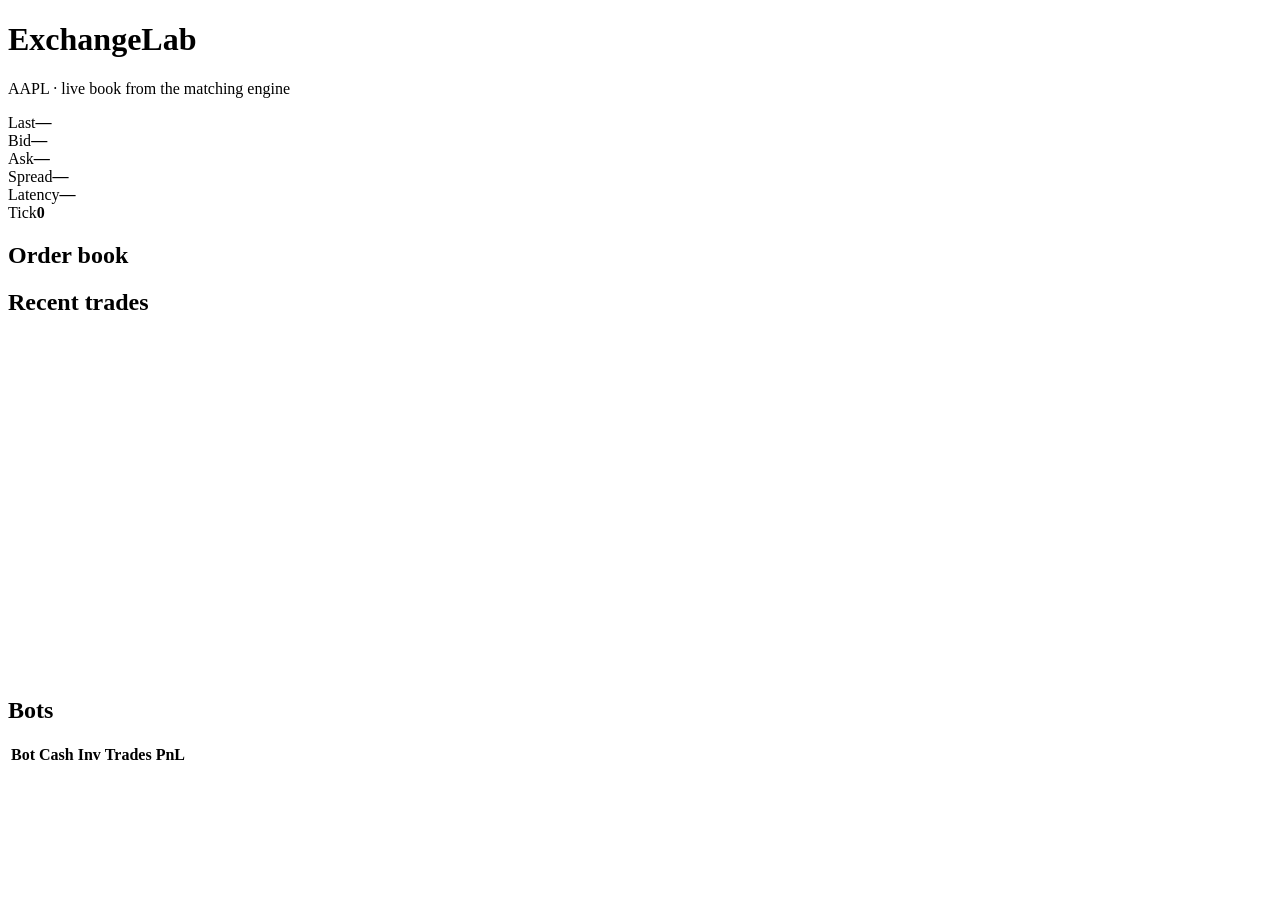
==== frontend/index.html @ 79fa1300 "Add ExchangeLab matching engine, tests, bots, and dashboard. Build a price-time-priority exchange si" ====
<!DOCTYPE html>
<html lang="en">
<head>
  <meta charset="UTF-8" />
  <meta name="viewport" content="width=device-width, initial-scale=1" />
  <title>ExchangeLab</title>
  <link rel="stylesheet" href="/static/styles.css" />
</head>
<body>
  <header>
    <h1>ExchangeLab</h1>
    <p class="sub">AAPL · live book from the matching engine</p>
  </header>
  <section class="metrics">
    <div><span>Last</span><strong id="last">—</strong></div>
    <div><span>Bid</span><strong id="bid">—</strong></div>
    <div><span>Ask</span><strong id="ask">—</strong></div>
    <div><span>Spread</span><strong id="spread">—</strong></div>
    <div><span>Latency</span><strong id="latency">—</strong></div>
    <div><span>Tick</span><strong id="tick">0</strong></div>
  </section>
  <main>
    <section>
      <h2>Order book</h2>
      <pre id="book"></pre>
    </section>
    <section>
      <h2>Recent trades</h2>
      <svg id="chart" viewBox="0 0 300 80" preserveAspectRatio="none"></svg>
      <ul id="trades"></ul>
    </section>
    <section>
      <h2>Bots</h2>
      <table>
        <thead>
          <tr><th>Bot</th><th>Cash</th><th>Inv</th><th>Trades</th><th>PnL</th></tr>
        </thead>
        <tbody id="bots"></tbody>
      </table>
    </section>
  </main>
  <script src="/static/app.js"></script>
</body>
</html>
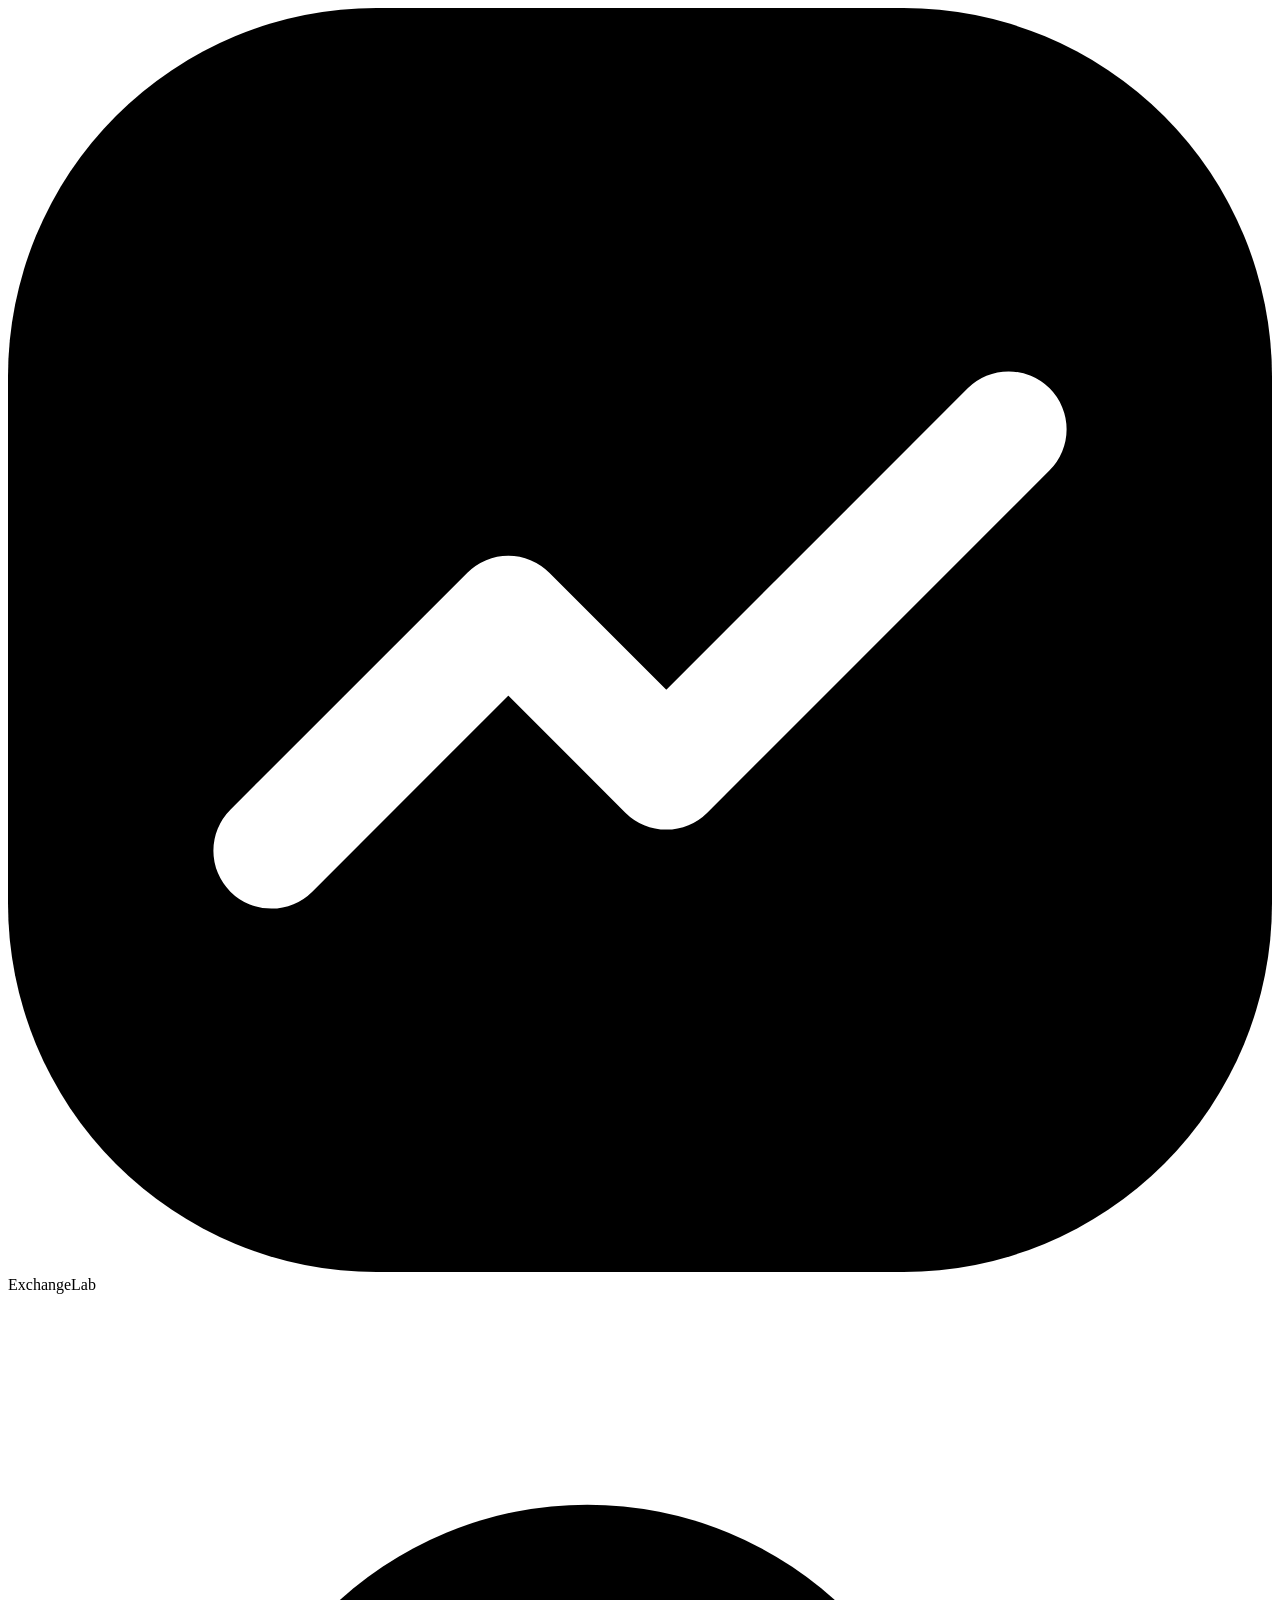
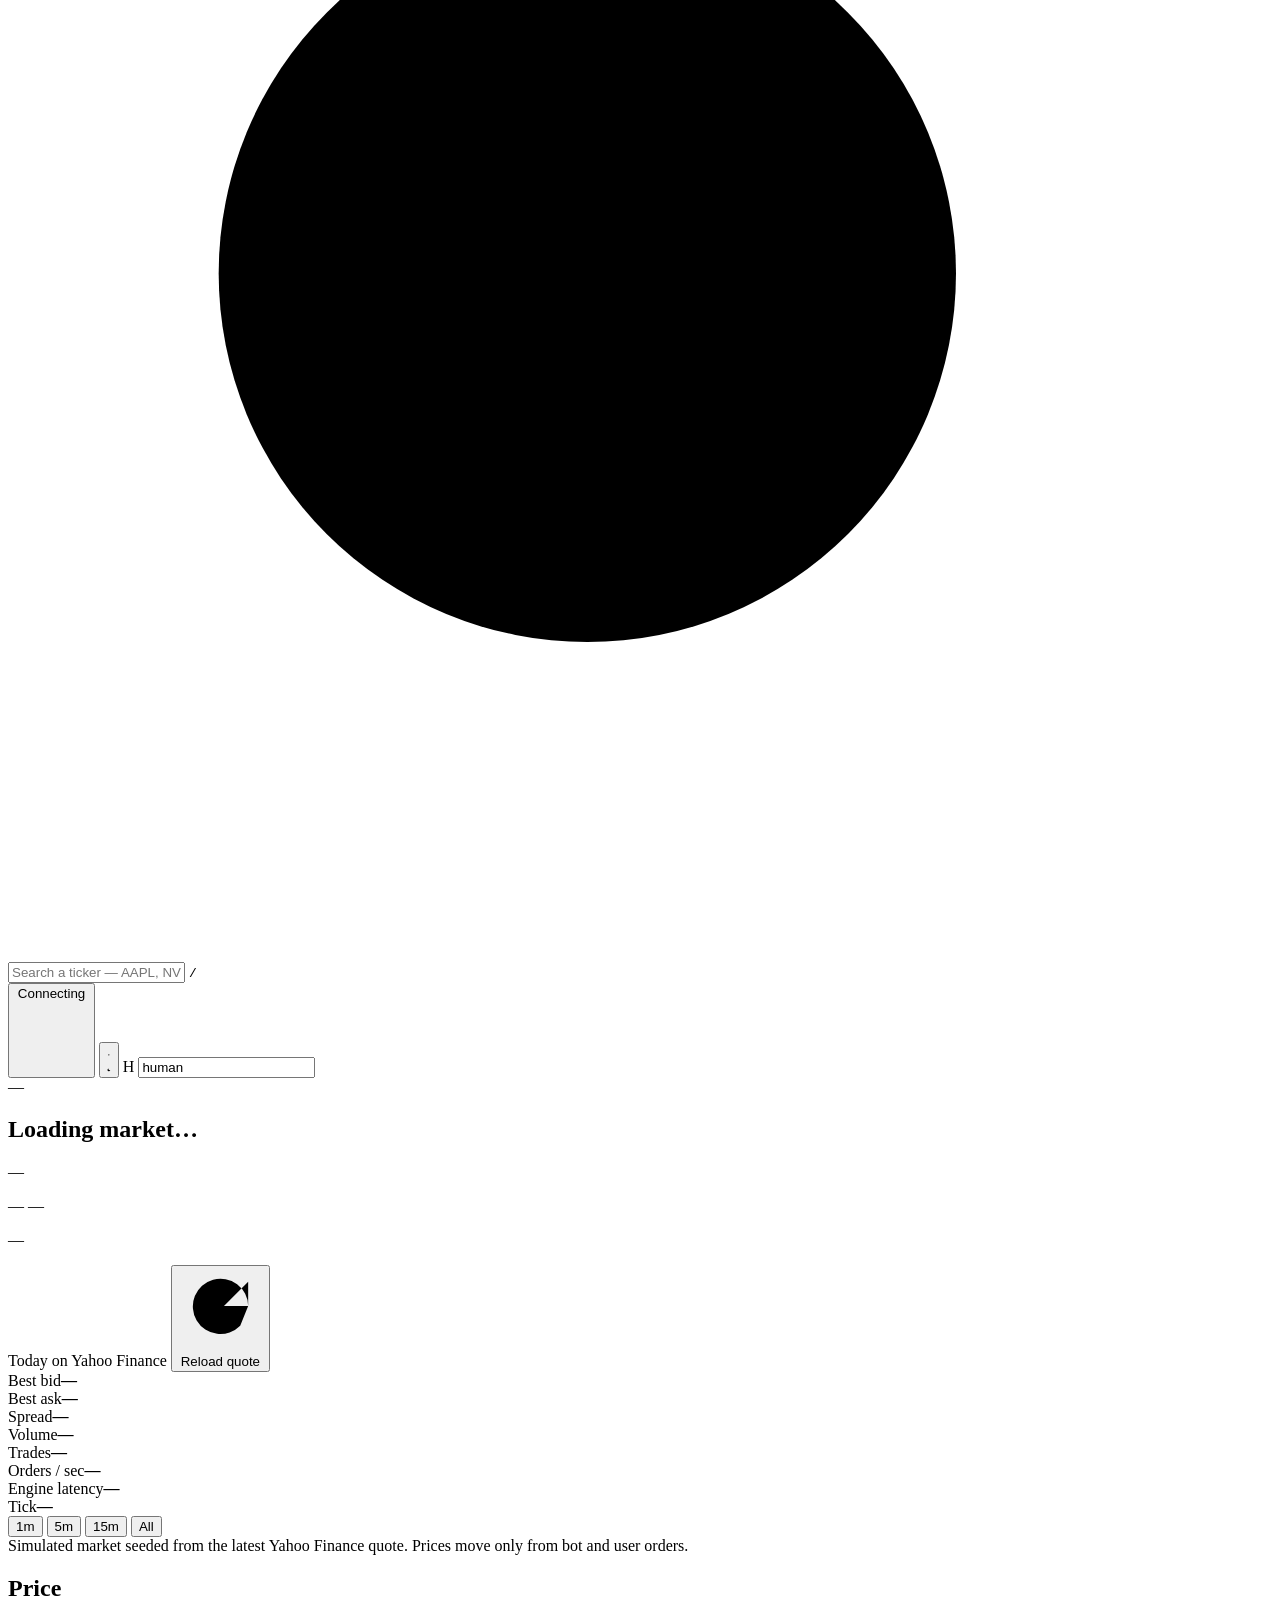
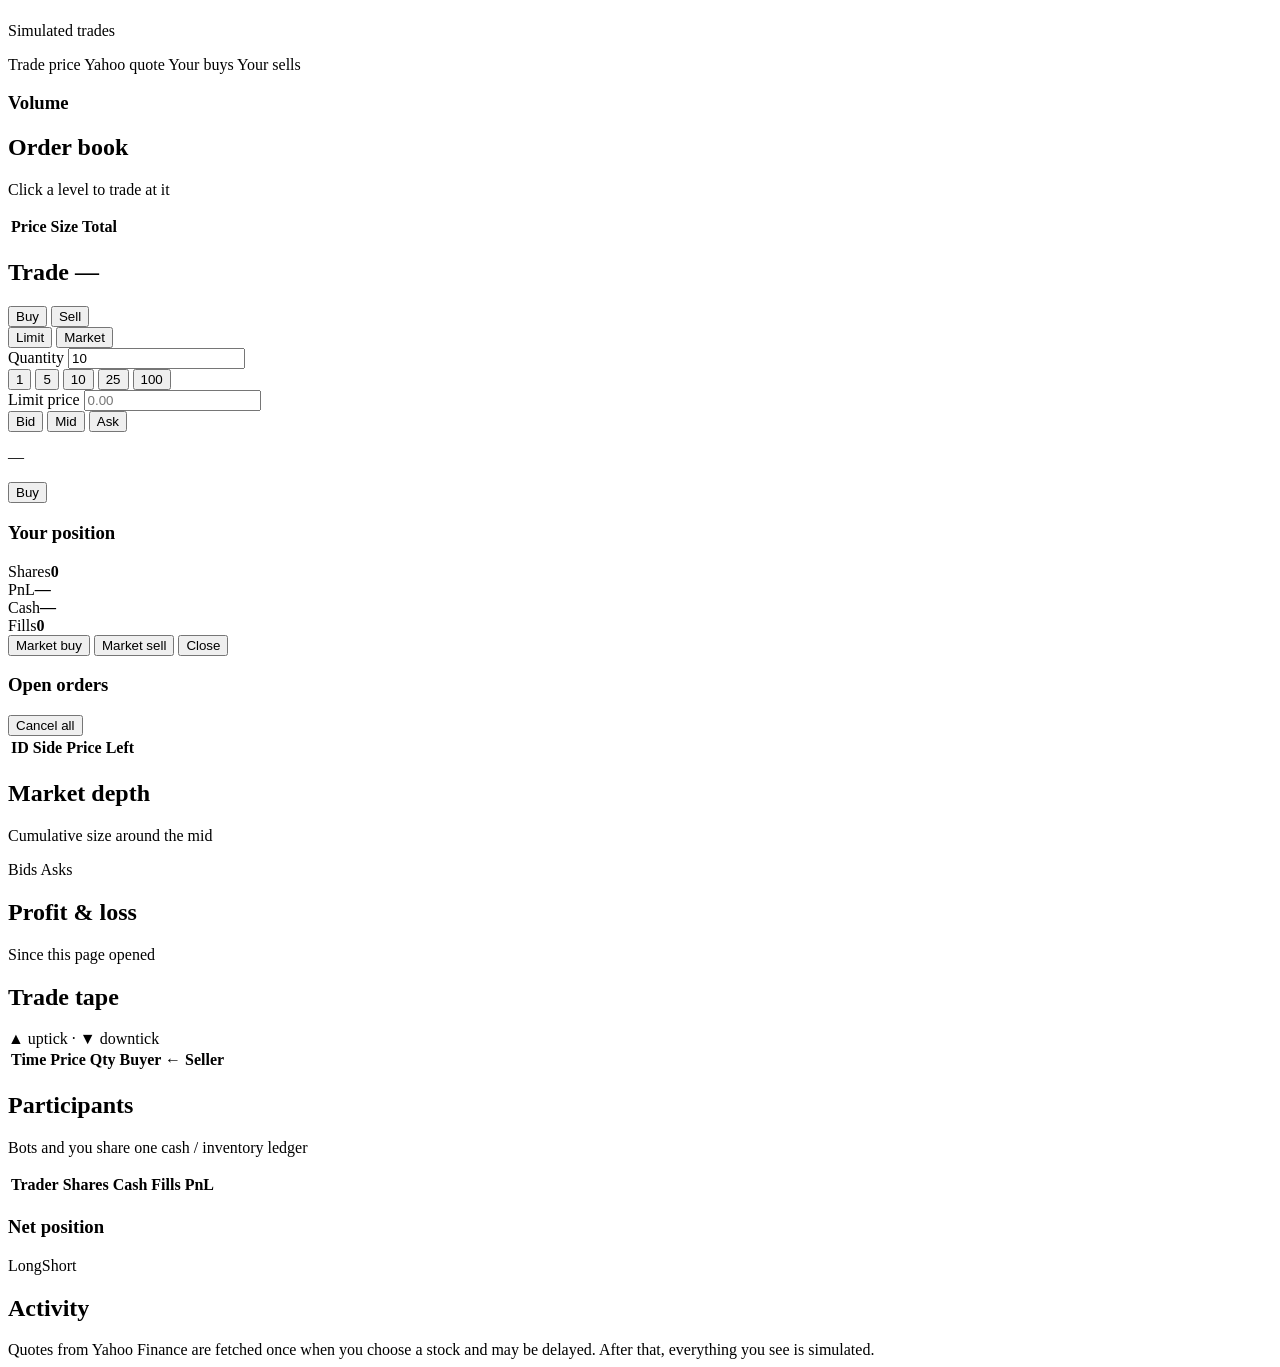
==== commit b696a2f6: "Add trading dashboard, Yahoo Finance stock sessions, and modern UI. Stock selection - New marketdata" ====
--- a/frontend/index.html
+++ b/frontend/index.html
@@ -1,44 +1,263 @@
 <!DOCTYPE html>
-<html lang="en">
+<html lang="en" data-theme="dark">
 <head>
   <meta charset="UTF-8" />
   <meta name="viewport" content="width=device-width, initial-scale=1" />
   <title>ExchangeLab</title>
+  <link rel="icon" href="data:image/svg+xml,%3Csvg xmlns='http://www.w3.org/2000/svg' viewBox='0 0 16 16'%3E%3Crect width='16' height='16' rx='4' fill='%233987e5'/%3E%3Cpath d='M3 11l3-3 2 2 5-5' fill='none' stroke='white' stroke-width='1.8' stroke-linecap='round' stroke-linejoin='round'/%3E%3C/svg%3E" />
+  <link rel="preconnect" href="https://fonts.googleapis.com" />
+  <link rel="preconnect" href="https://fonts.gstatic.com" crossorigin />
+  <link rel="stylesheet" href="https://fonts.googleapis.com/css2?family=Inter:wght@400;500;600;700&display=swap" />
   <link rel="stylesheet" href="/static/styles.css" />
+  <script>
+    try {
+      const t = localStorage.getItem("exchangelab.theme");
+      if (t === "light" || t === "dark") document.documentElement.dataset.theme = t;
+    } catch {}
+  </script>
 </head>
 <body>
-  <header>
-    <h1>ExchangeLab</h1>
-    <p class="sub">AAPL · live book from the matching engine</p>
-  </header>
-  <section class="metrics">
-    <div><span>Last</span><strong id="last">—</strong></div>
-    <div><span>Bid</span><strong id="bid">—</strong></div>
-    <div><span>Ask</span><strong id="ask">—</strong></div>
-    <div><span>Spread</span><strong id="spread">—</strong></div>
-    <div><span>Latency</span><strong id="latency">—</strong></div>
-    <div><span>Tick</span><strong id="tick">0</strong></div>
-  </section>
-  <main>
-    <section>
-      <h2>Order book</h2>
-      <pre id="book"></pre>
+  <nav class="nav">
+    <div class="nav-brand">
+      <svg class="logo" viewBox="0 0 24 24" aria-hidden="true"><rect width="24" height="24" rx="7"/><path d="M5 16l4.5-4.5 3 3L19 8" fill="none" stroke="#fff" stroke-width="2.2" stroke-linecap="round" stroke-linejoin="round"/></svg>
+      <span>ExchangeLab</span>
+    </div>
+
+    <div class="search" id="search">
+      <svg class="search-icon" viewBox="0 0 24 24" aria-hidden="true"><circle cx="11" cy="11" r="7"/><path d="M20 20l-3.5-3.5"/></svg>
+      <input id="symbol-input" type="text" placeholder="Search a ticker — AAPL, NVDA, SPY…" autocomplete="off" spellcheck="false"
+             role="combobox" aria-expanded="false" aria-controls="symbol-list" aria-label="Choose a stock" maxlength="15" />
+      <kbd>/</kbd>
+      <ul class="suggestions" id="symbol-list" role="listbox" hidden></ul>
+    </div>
+
+    <div class="nav-actions">
+      <button type="button" class="bot-toggle" id="sim-toggle" aria-label="Pause bots">
+        <span class="status-dot" id="sim-dot"></span>
+        <span id="sim-text">Connecting</span>
+        <svg class="icon" id="sim-icon" viewBox="0 0 24 24" aria-hidden="true"><path d="M9 6v12M15 6v12"/></svg>
+      </button>
+      <button type="button" class="icon-btn" id="theme-toggle" aria-label="Toggle light and dark theme">
+        <svg class="icon icon-sun" viewBox="0 0 24 24" aria-hidden="true"><circle cx="12" cy="12" r="4"/><path d="M12 2v2M12 20v2M4.9 4.9l1.4 1.4M17.7 17.7l1.4 1.4M2 12h2M20 12h2M4.9 19.1l1.4-1.4M17.7 6.3l1.4-1.4"/></svg>
+        <svg class="icon icon-moon" viewBox="0 0 24 24" aria-hidden="true"><path d="M21 12.8A9 9 0 1 1 11.2 3a7 7 0 0 0 9.8 9.8z"/></svg>
+      </button>
+      <label class="trader-chip" title="Your trader name">
+        <span class="avatar" id="avatar">H</span>
+        <input id="trader" value="human" maxlength="32" aria-label="Trader name" />
+      </label>
+    </div>
+  </nav>
+
+  <div class="page">
+    <section class="instrument card" aria-live="polite">
+      <div class="instrument-main">
+        <div class="instrument-title">
+          <span class="ticker" id="inst-ticker">—</span>
+          <div>
+            <h1 id="inst-name">Loading market…</h1>
+            <p class="muted" id="inst-meta">—</p>
+          </div>
+        </div>
+        <div class="price-row">
+          <span class="price" id="last">—</span>
+          <span class="currency" id="currency"></span>
+          <span class="chip" id="delta-seed">—</span>
+          <span class="chip subtle" id="delta-prev" hidden></span>
+        </div>
+        <p class="seed-line" id="seed-line">—</p>
+      </div>
+      <div class="instrument-side">
+        <div class="today">
+          <div class="today-head">
+            <span>Today on Yahoo Finance</span>
+            <button type="button" class="ghost-btn" id="reload-quote" title="Fetch the latest quote and restart this market">
+              <svg class="icon" viewBox="0 0 24 24" aria-hidden="true"><path d="M20 11a8 8 0 1 0-2.3 5.7M20 4v7h-7"/></svg>
+              Reload quote
+            </button>
+          </div>
+          <div id="today-chart" class="chart-host"></div>
+        </div>
+        <div class="range" id="day-range" hidden>
+          <div class="range-labels"><span id="range-low">—</span><span class="muted">Today's real range</span><span id="range-high">—</span></div>
+          <div class="range-track"><span class="range-mark" id="range-mark"></span></div>
+          <p class="range-note" id="range-note"></p>
+        </div>
+      </div>
     </section>
-    <section>
-      <h2>Recent trades</h2>
-      <svg id="chart" viewBox="0 0 300 80" preserveAspectRatio="none"></svg>
-      <ul id="trades"></ul>
+
+    <section class="kpis" aria-label="Market statistics">
+      <div class="kpi"><span>Best bid</span><strong id="bid">—</strong></div>
+      <div class="kpi"><span>Best ask</span><strong id="ask">—</strong></div>
+      <div class="kpi"><span>Spread</span><strong id="spread">—</strong></div>
+      <div class="kpi"><span>Volume</span><strong id="volume">—</strong></div>
+      <div class="kpi"><span>Trades</span><strong id="trade-count">—</strong></div>
+      <div class="kpi"><span>Orders / sec</span><strong id="ops">—</strong></div>
+      <div class="kpi"><span>Engine latency</span><strong id="latency">—</strong></div>
+      <div class="kpi"><span>Tick</span><strong id="tick">—</strong></div>
     </section>
-    <section>
-      <h2>Bots</h2>
-      <table>
-        <thead>
-          <tr><th>Bot</th><th>Cash</th><th>Inv</th><th>Trades</th><th>PnL</th></tr>
-        </thead>
-        <tbody id="bots"></tbody>
-      </table>
-    </section>
-  </main>
-  <script src="/static/app.js"></script>
+
+    <div class="toolbar">
+      <div class="segmented" role="group" aria-label="Chart time window">
+        <button type="button" data-window="1m">1m</button>
+        <button type="button" data-window="5m">5m</button>
+        <button type="button" data-window="15m">15m</button>
+        <button type="button" data-window="all">All</button>
+      </div>
+      <span class="muted small">Simulated market seeded from the latest Yahoo Finance quote. Prices move only from bot and user orders.</span>
+    </div>
+
+    <main class="grid">
+      <section class="card area-price">
+        <header class="card-head">
+          <div><h2>Price</h2><p class="muted small" id="price-sub">Simulated trades</p></div>
+          <div class="legend">
+            <span><i class="key line neutral"></i>Trade price</span>
+            <span><i class="key line ref"></i>Yahoo quote</span>
+            <span><i class="key dot buy"></i>Your buys</span>
+            <span><i class="key dot sell"></i>Your sells</span>
+          </div>
+        </header>
+        <div id="price-chart" class="chart-host"></div>
+        <h3 class="sub-head" id="volume-title">Volume</h3>
+        <div id="volume-chart" class="chart-host"></div>
+      </section>
+
+      <section class="card area-book">
+        <header class="card-head">
+          <div><h2>Order book</h2><p class="muted small">Click a level to trade at it</p></div>
+        </header>
+        <table class="ladder">
+          <thead><tr><th>Price</th><th class="num">Size</th><th class="num">Total</th></tr></thead>
+          <tbody id="book"></tbody>
+        </table>
+      </section>
+
+      <section class="card area-ticket">
+        <header class="card-head"><div><h2>Trade <span id="ticket-symbol">—</span></h2></div></header>
+        <form id="order-form" autocomplete="off">
+          <div class="side-toggle" role="group" aria-label="Side">
+            <button type="button" class="side buy" data-side="BUY">Buy</button>
+            <button type="button" class="side sell" data-side="SELL">Sell</button>
+          </div>
+          <div class="segmented full" role="group" aria-label="Order type">
+            <button type="button" data-type="LIMIT">Limit</button>
+            <button type="button" data-type="MARKET">Market</button>
+          </div>
+          <label class="field">
+            <span>Quantity</span>
+            <input id="qty" type="number" min="1" step="1" value="10" required />
+          </label>
+          <div class="chips" id="qty-chips">
+            <button type="button" data-qty="1">1</button>
+            <button type="button" data-qty="5">5</button>
+            <button type="button" data-qty="10">10</button>
+            <button type="button" data-qty="25">25</button>
+            <button type="button" data-qty="100">100</button>
+          </div>
+          <label class="field">
+            <span>Limit price</span>
+            <input id="price" inputmode="decimal" placeholder="0.00" />
+          </label>
+          <div class="chips" id="price-chips">
+            <button type="button" data-price="bid">Bid</button>
+            <button type="button" data-price="mid">Mid</button>
+            <button type="button" data-price="ask">Ask</button>
+          </div>
+          <p class="estimate" id="estimate">—</p>
+          <button id="submit" type="submit" class="primary">Buy</button>
+        </form>
+
+        <div class="position">
+          <h3>Your position</h3>
+          <div class="mini-kpis">
+            <div><span>Shares</span><strong id="pos-shares">0</strong></div>
+            <div><span>PnL</span><strong id="pos-pnl">—</strong></div>
+            <div><span>Cash</span><strong id="pos-cash">—</strong></div>
+            <div><span>Fills</span><strong id="pos-trades">0</strong></div>
+          </div>
+          <div class="quick-row">
+            <button type="button" class="quick buy" id="quick-buy">Market buy</button>
+            <button type="button" class="quick sell" id="quick-sell">Market sell</button>
+            <button type="button" class="quick" id="quick-close">Close</button>
+          </div>
+        </div>
+
+        <div class="orders-block">
+          <div class="block-head">
+            <h3>Open orders</h3>
+            <button type="button" class="ghost-btn" id="cancel-all">Cancel all</button>
+          </div>
+          <table class="compact">
+            <thead><tr><th>ID</th><th>Side</th><th class="num">Price</th><th class="num">Left</th><th></th></tr></thead>
+            <tbody id="open-orders"></tbody>
+          </table>
+        </div>
+      </section>
+
+      <section class="card area-depth">
+        <header class="card-head">
+          <div><h2>Market depth</h2><p class="muted small">Cumulative size around the mid</p></div>
+          <div class="legend">
+            <span><i class="key area buy"></i>Bids</span>
+            <span><i class="key area sell"></i>Asks</span>
+          </div>
+        </header>
+        <div id="depth-chart" class="chart-host"></div>
+      </section>
+
+      <section class="card area-pnl">
+        <header class="card-head">
+          <div><h2>Profit &amp; loss</h2><p class="muted small">Since this page opened</p></div>
+          <div class="legend" id="pnl-legend"></div>
+        </header>
+        <div id="pnl-chart" class="chart-host"></div>
+      </section>
+
+      <section class="card area-tape">
+        <header class="card-head">
+          <div><h2>Trade tape</h2></div>
+          <span class="muted small">▲ uptick · ▼ downtick</span>
+        </header>
+        <table class="compact tape">
+          <thead><tr><th>Time</th><th class="num">Price</th><th class="num">Qty</th><th>Buyer ← Seller</th></tr></thead>
+          <tbody id="tape"></tbody>
+        </table>
+      </section>
+
+      <section class="card area-parts">
+        <header class="card-head"><div><h2>Participants</h2><p class="muted small">Bots and you share one cash / inventory ledger</p></div></header>
+        <table class="compact">
+          <thead><tr><th>Trader</th><th class="num">Shares</th><th class="num">Cash</th><th class="num">Fills</th><th class="num">PnL</th><th></th></tr></thead>
+          <tbody id="participants"></tbody>
+        </table>
+        <div class="positions">
+          <div class="block-head">
+            <h3>Net position</h3>
+            <div class="legend"><span><i class="key area buy"></i>Long</span><span><i class="key area sell"></i>Short</span></div>
+          </div>
+          <div id="positions" role="img" aria-label="Net shares held by each participant"></div>
+        </div>
+      </section>
+
+      <section class="card area-log">
+        <header class="card-head"><div><h2>Activity</h2></div></header>
+        <ol class="log" id="log"></ol>
+      </section>
+    </main>
+
+    <footer>
+      Quotes from Yahoo Finance are fetched once when you choose a stock and may be delayed. After that, everything you see is simulated.
+    </footer>
+  </div>
+
+  <div class="overlay" id="overlay" hidden>
+    <div class="overlay-card">
+      <span class="spinner" aria-hidden="true"></span>
+      <p id="overlay-text">Loading…</p>
+    </div>
+  </div>
+  <div class="toasts" id="toasts" aria-live="polite"></div>
+
+  <script type="module" src="/static/app.js"></script>
 </body>
 </html>
